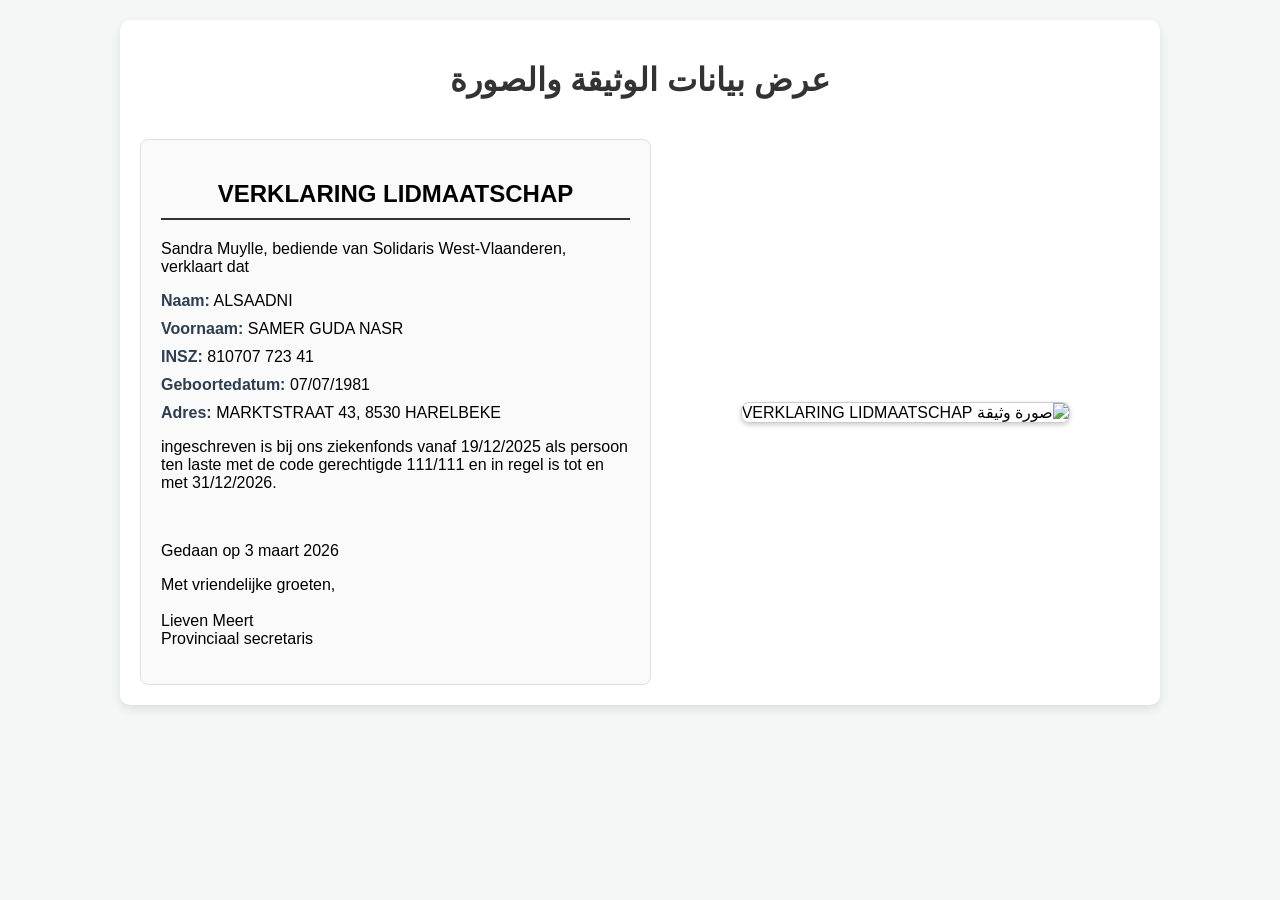
==== index.html @ 9a3c2bd1 "Create index.html" ====
<!DOCTYPE html>
<html lang="ar" dir="rtl">
<head>
    <meta charset="UTF-8">
    <meta name="viewport" content="width=device-width, initial-scale=1.0">
    <title>معلومات إثبات العضوية</title>
    <style>
        body {
            font-family: 'Segoe UI', Tahoma, Geneva, Verdana, sans-serif;
            background-color: #f4f7f6;
            margin: 0;
            padding: 20px;
        }
        .container {
            display: flex;
            flex-wrap: wrap;
            gap: 20px;
            max-width: 1000px;
            margin: 0 auto;
            background: #fff;
            padding: 20px;
            border-radius: 10px;
            box-shadow: 0 4px 10px rgba(0,0,0,0.1);
        }
        .text-info {
            flex: 1;
            min-width: 300px;
            padding: 20px;
            border: 1px solid #e0e0e0;
            border-radius: 8px;
            background-color: #fafafa;
            direction: ltr; /* لجعل النص باللغة الأصلية (الهولندية) من اليسار لليمين */
            text-align: left;
        }
        .text-info h2 {
            text-align: center;
            border-bottom: 2px solid #333;
            padding-bottom: 10px;
            margin-bottom: 20px;
        }
        .text-info ul {
            list-style-type: none;
            padding: 0;
        }
        .text-info ul li {
            margin-bottom: 10px;
            font-size: 16px;
        }
        .label {
            font-weight: bold;
            color: #2c3e50;
        }
        .image-container {
            flex: 1;
            min-width: 300px;
            display: flex;
            justify-content: center;
            align-items: center;
        }
        .image-container img {
            max-width: 100%;
            height: auto;
            border-radius: 8px;
            border: 1px solid #ccc;
            box-shadow: 0 2px 5px rgba(0,0,0,0.2);
        }
        .arabic-title {
            text-align: center;
            color: #333;
            width: 100%;
            margin-bottom: 20px;
        }
    </style>
</head>
<body>

    <div class="container">
        <h1 class="arabic-title">عرض بيانات الوثيقة والصورة</h1>
        
        <!-- قسم عرض الصورة -->
        <div class="image-container">
            <!-- تم استخدام اسم الملف كما طلبته -->
            <img src="image.png" alt="صورة وثيقة VERKLARING LIDMAATSCHAP">
        </div>

        <!-- قسم عرض النص المستخرج من الصورة -->
        <div class="text-info">
            <h2>VERKLARING LIDMAATSCHAP</h2>
            <p>Sandra Muylle, bediende van Solidaris West-Vlaanderen, verklaart dat</p>
            <ul>
                <li><span class="label">Naam:</span> ALSAADNI</li>
                <li><span class="label">Voornaam:</span> SAMER GUDA NASR</li>
                <li><span class="label">INSZ:</span> 810707 723 41</li>
                <li><span class="label">Geboortedatum:</span> 07/07/1981</li>
                <li><span class="label">Adres:</span> MARKTSTRAAT 43, 8530 HARELBEKE</li>
            </ul>
            <p>ingeschreven is bij ons ziekenfonds vanaf 19/12/2025 als persoon ten laste met de code gerechtigde 111/111 en in regel is tot en met 31/12/2026.</p>
            <br>
            <p>Gedaan op 3 maart 2026</p>
            <p>Met vriendelijke groeten,<br><br>Lieven Meert<br>Provinciaal secretaris</p>
        </div>
    </div>

</body>
</html>
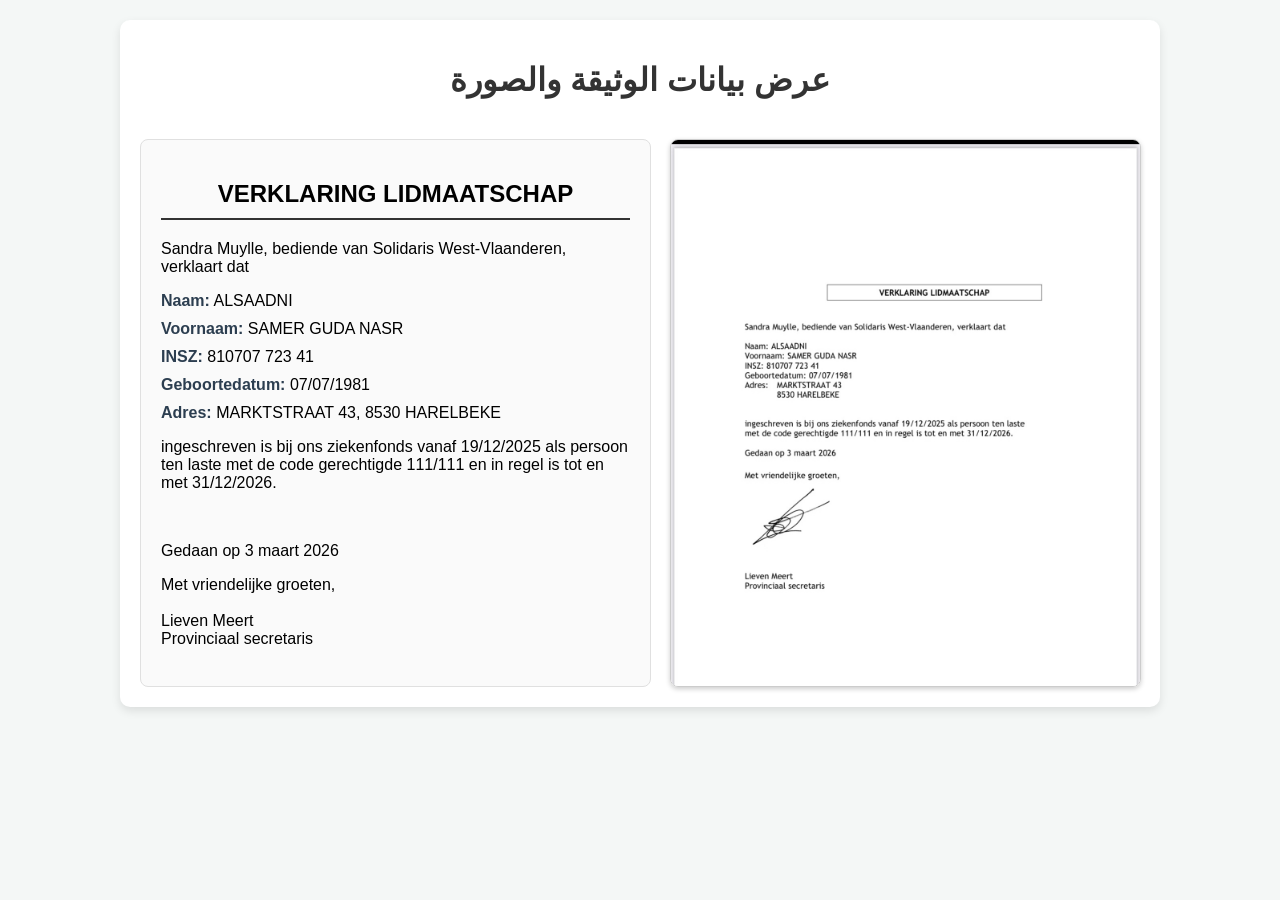
==== commit 69dccaba: "Update image source in index.html" ====
--- a/index.html
+++ b/index.html
@@ -80,7 +80,7 @@
         <!-- قسم عرض الصورة -->
         <div class="image-container">
             <!-- تم استخدام اسم الملف كما طلبته -->
-            <img src="image.png" alt="صورة وثيقة VERKLARING LIDMAATSCHAP">
+            <img src="IMG_0103.jpg" alt="صورة وثيقة VERKLARING LIDMAATSCHAP">
         </div>
 
         <!-- قسم عرض النص المستخرج من الصورة -->
